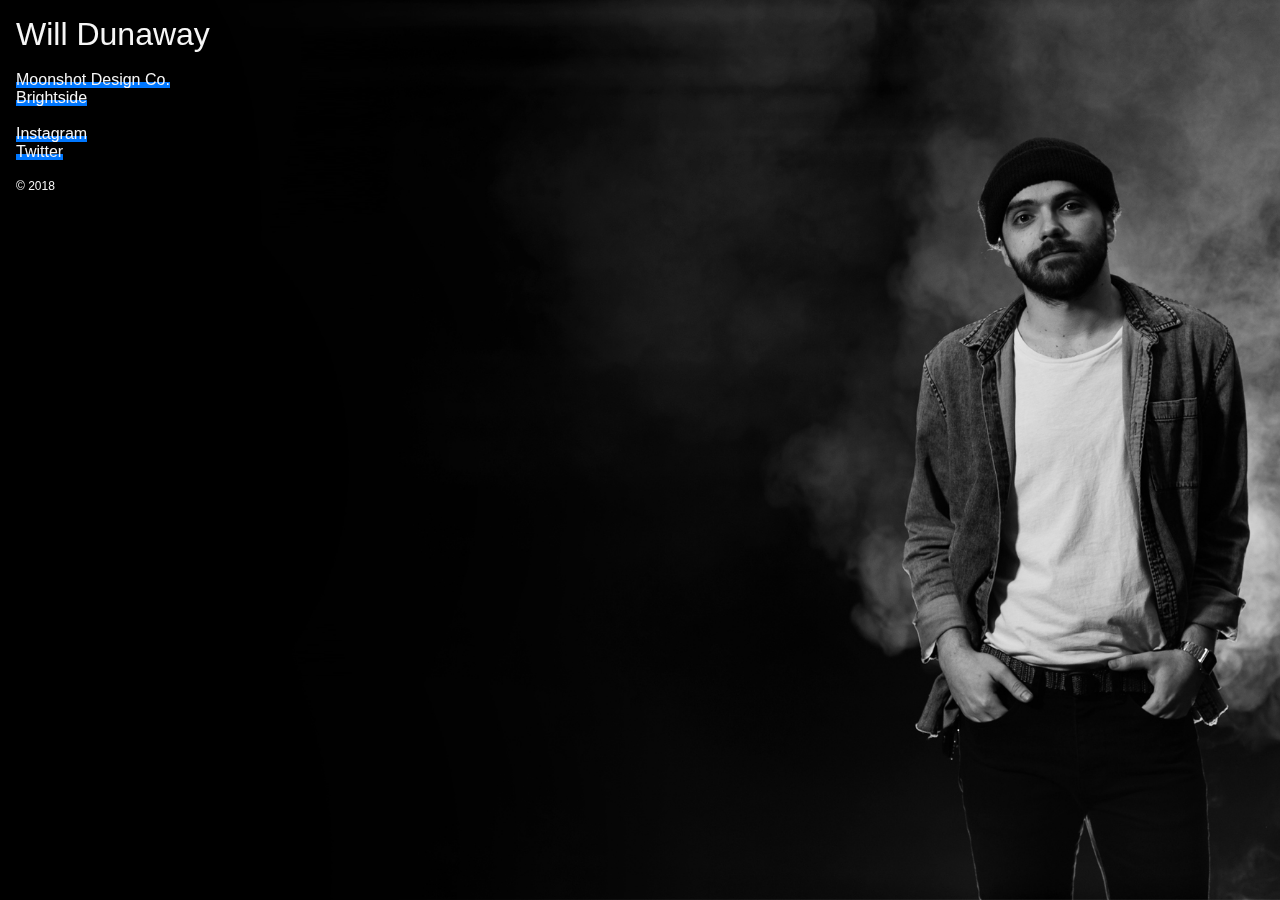
==== will/index.html @ aaa5a716 "sub page initial" ====
<!DOCTYPE html>
<html lang="en">
<head>
  <meta charset="UTF-8">
  <meta name="viewport" content="width=device-width, initial-scale=1.0">
  <meta http-equiv="X-UA-Compatible" content="ie=edge">
  <link rel="apple-touch-icon" sizes="180x180" href="favicons/apple-touch-icon.png">
  <link rel="icon" type="image/png" sizes="32x32" href="favicons/favicon-32x32.png">
  <link rel="icon" type="image/png" sizes="16x16" href="favicons/favicon-16x16.png">
  <link rel="manifest" href="favicons/site.webmanifest">
  <link rel="mask-icon" href="favicons/safari-pinned-tab.svg" color="#5bbad5">
  <meta name="msapplication-TileColor" content="#da532c">
  <meta name="theme-color" content="#ffffff">
  <meta name="description" content="Will Dunaway is a web designer and touring musician from Tallahassee, FL.">
  <meta name="keywords" content="will,dunaway,moonshot,design,designer,brightside,musician,tallahassee,florida">
  <link rel="stylesheet" href="style.css">
  <title>Will Dunaway</title>
</head>
<body>
  <div class="container">
    <div class="inner">
      <h1>Will Dunaway</h1>
      <br />
      <p><a href="https://www.moonshotdesignco.com">Moonshot Design Co.</a></p>
      <p><a href="https://www.officialbrightside.com">Brightside</a></p>
      <br />
      <p><a href="https://www.instagram.com/brightsidewill">Instagram</a></p>
      <p><a href="https://www.twitter.com/brightsidewill">Twitter</a></p>
      <br />
      <p style="font-size: 0.75rem;">&copy; 2018</p>
    </div>
  </div>
</body>
</html>
---- will/style.css ----
* {
  box-sizing: border-box;
  margin: 0;
  padding: 0;
}

html:before {
  content: "";
  position: fixed;
  top: 0px;
  left: 0px;
  width: 100%;
  height: 100%;
  background: url("will.jpg") right/cover #000000;
  z-index: -1;
}

body {
  font-family: -apple-system, BlinkMacSystemFont, 'Segoe UI', Roboto, Oxygen, Ubuntu, Cantarell, 'Open Sans', 'Helvetica Neue', sans-serif;
  color: #f6f6f6;
}

.container {
  padding: 1rem;
}

h1, p, a {
  font-weight: 400;
}

a {
  color: inherit;
  text-decoration: none;
  background: linear-gradient(rgba(0, 0, 0, 0) 65%, #0077ff 0%);
}

a:hover {
  background: linear-gradient(rgba(0, 0, 0, 0) 65%, #808080 0%);  
}
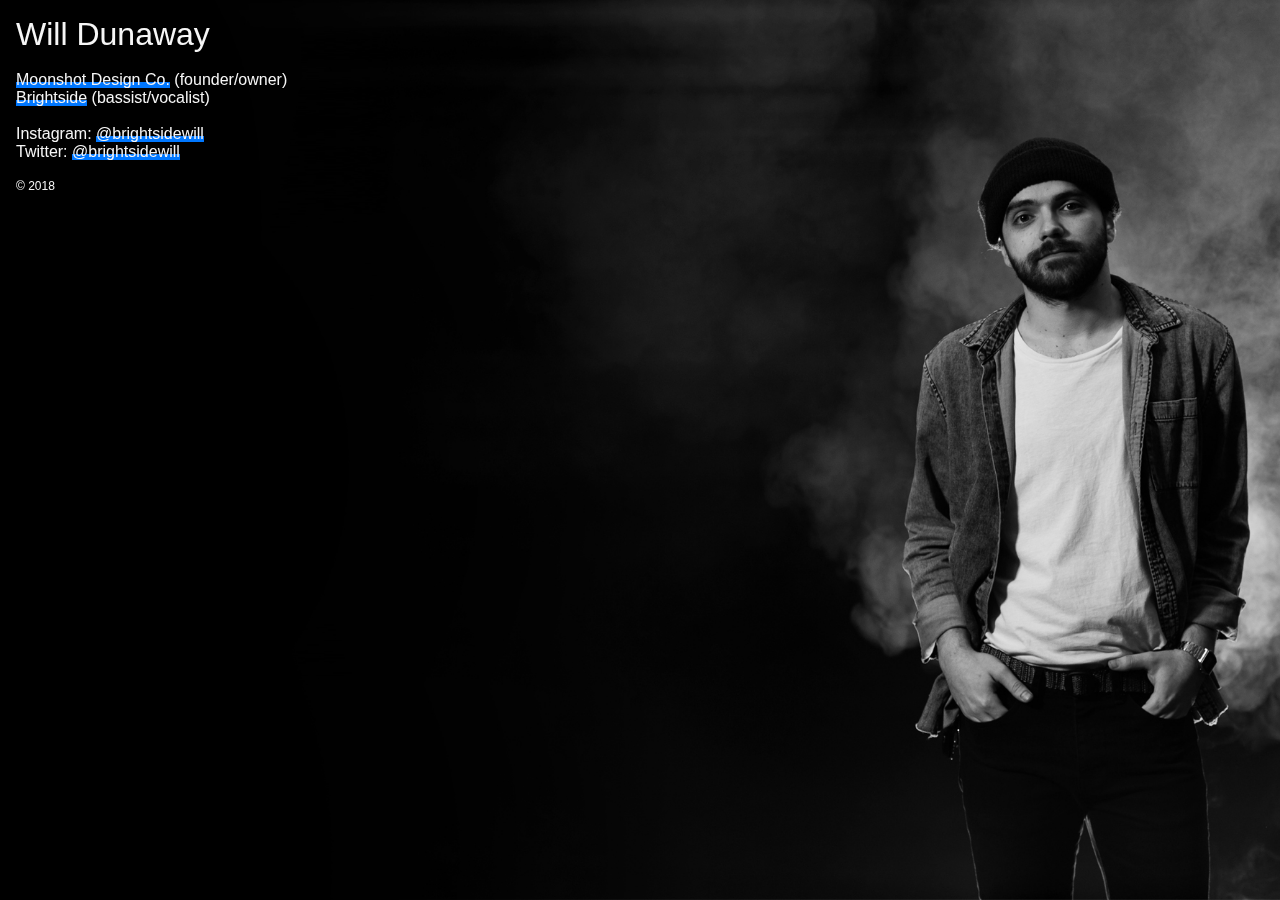
==== commit 750c324f: "layout updates" ====
--- a/will/index.html
+++ b/will/index.html
@@ -21,11 +21,11 @@
     <div class="inner">
       <h1>Will Dunaway</h1>
       <br />
-      <p><a href="https://www.moonshotdesignco.com">Moonshot Design Co.</a></p>
-      <p><a href="https://www.officialbrightside.com">Brightside</a></p>
+      <p><a href="https://www.moonshotdesignco.com">Moonshot Design Co.</a> (founder/owner)</p>
+      <p><a href="https://www.officialbrightside.com">Brightside</a> (bassist/vocalist)</p>
       <br />
-      <p><a href="https://www.instagram.com/brightsidewill">Instagram</a></p>
-      <p><a href="https://www.twitter.com/brightsidewill">Twitter</a></p>
+      <p>Instagram: <a href="https://www.instagram.com/brightsidewill">@brightsidewill</a></p>
+      <p>Twitter: <a href="https://www.twitter.com/brightsidewill">@brightsidewill</a></p>
       <br />
       <p style="font-size: 0.75rem;">&copy; 2018</p>
     </div>
